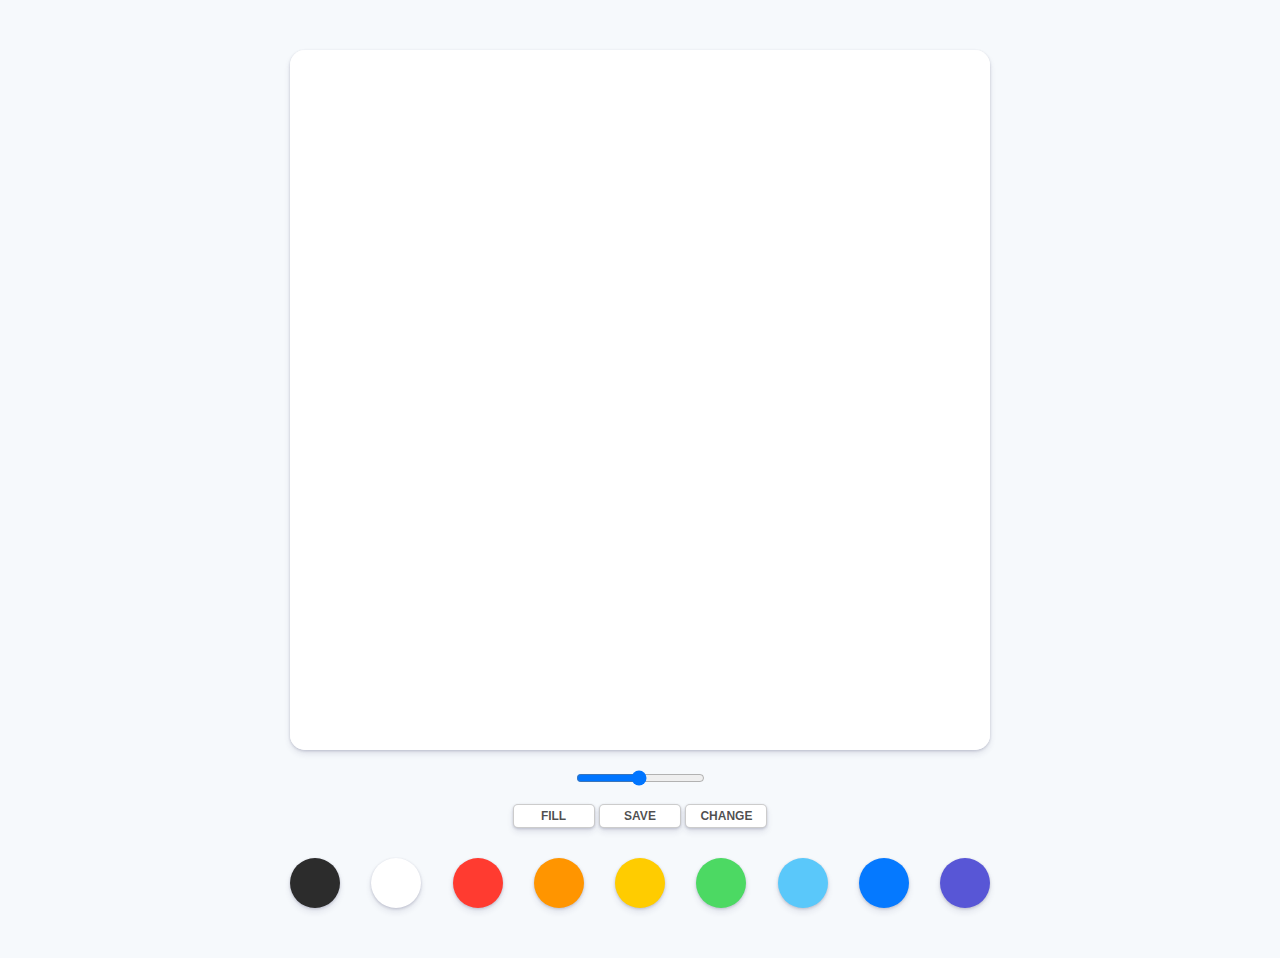
==== index.html @ 9e4b64a7 "Add files via upload" ====
<!DOCTYPE html>
<html lang="en">

<head>
    <meta charset="UTF-8">
    <meta name="viewport" content="width=device-width, initial-scale=1.0">
    <meta http-equiv="X-UA-Compatible" content="ie=edge">
    <link rel="stylesheet" href="styles.css">
    <title>PaintJS</title>
</head>

<body>
    <div id="dynamic">
        <div id="fixed_layout">
            <canvas id="jsCanvas" class="canvas"></canvas>
            <div class="controls">
                <div class="controls__range">
                    <input type="range" id="jsRange" min="0.1" max="5.0" value="2.5" step="0.1">
                </div>
                <div class="controls__btns">
                    <button id="jsMode">Fill</button>
                    <button id="jsSave">Save</button>
                    <button id="jsChange">Change</button>
                </div>
            </div>
        </div>
        <div class="controls__colors" id="jsColors">
            <div class="controls__color" id="jsColor" style="background-color:#2c2c2c"></div>
            <div class="controls__color" id="jsColor" style="background-color:white"></div>
            <div class="controls__color" id="jsColor" style="background-color:#ff3b30"></div>
            <div class="controls__color" id="jsColor" style="background-color:#ff9500"></div>
            <div class="controls__color" id="jsColor" style="background-color:#ffcc00"></div>
            <div class="controls__color" id="jsColor" style="background-color:#4cd963"></div>
            <div class="controls__color" id="jsColor" style="background-color:#5ac8fa"></div>
            <div class="controls__color" id="jsColor" style="background-color:#0579ff"></div>
            <div class="controls__color" id="jsColor" style="background-color:#5856d6"></div>
        </div>

    </div>
    <script src="app.js"></script>
</body>

</html>
---- styles.css ----
@import "reset.css";
body{
    background-color: #f6f9fc;
    font-family: -apple-system, BlinkMacSystemFont, 'Segoe UI', Roboto, Oxygen, Ubuntu, Cantarell, 'Open Sans', 'Helvetica Neue', sans-serif;
    display: flex;
    flex-direction: column;
    align-items: center;
    padding: 50px 0;
}

#dynamic{
    /* position: relative; */
    /* width: 785px; */
    display: grid;
    grid-auto-flow: row;
}

#dynamic #fixed_layout {
    /* position: relative; */
    /* position: fixed; */
    /* width: 700px; */
}

.canvas {
    width:700px;
    height: 700px; 
    background-color: white;
    border-radius: 15px;
    box-shadow: 0 4px 6px rgba(50, 50, 93, 0.11), 0 1px 3px rgba(0, 0, 93, 0.11), 0 1px 3px rgba(0, 0, 0, 0.08);
}

.controls {
    width: 700px;
    margin-top: 15px;
    display: flex;
    flex-direction: column;
    align-items: center;
}

.controls .controls__btns {
    margin-bottom: 30px;
}

.controls__btns button {
    all: unset;
    cursor: pointer;
    background-color: white;
    padding: 5px 0px;
    width: 80px;
    text-align: center;
    border-radius: 5px;
    box-shadow: 0 4px 6px rgba(50, 50, 93, 0.11), 0 1px 3px rgba(0, 0, 93, 0.11), 0 1px 3px rgba(0, 0, 0, 0.08);
    border: 1px solid rgba(0, 0, 0, 0.2);
    color: rgba(0, 0, 0, 0.7);
    text-transform: uppercase;
    font-weight: 800;
    font-size: 12px;
}

.controls__btns button:active{
    transform: scale(0.98);
}

.controls__colors{
    display: flex;
    justify-content: center;
    justify-content: space-between;
    flex-direction: row;
    /* width: 700px; */
}

/* .controls__colors .controls__color {
    width: 50px;
    height: 50px;
    border-radius: 25px;
    cursor: pointer;
    box-shadow: 0 4px 6px rgba(50, 50, 93, 0.11), 0 1px 3px rgba(0, 0, 93, 0.11), 0 1px 3px rgba(0, 0, 0, 0.08);
} */
#jsColor {
    width: 50px;
    height: 50px;
    border-radius: 25px;
    cursor: pointer;
    box-shadow: 0 4px 6px rgba(50, 50, 93, 0.11), 0 1px 3px rgba(0, 0, 93, 0.11), 0 1px 3px rgba(0, 0, 0, 0.08);
}

.controls .controls__range {
    margin-bottom: 15px;
}
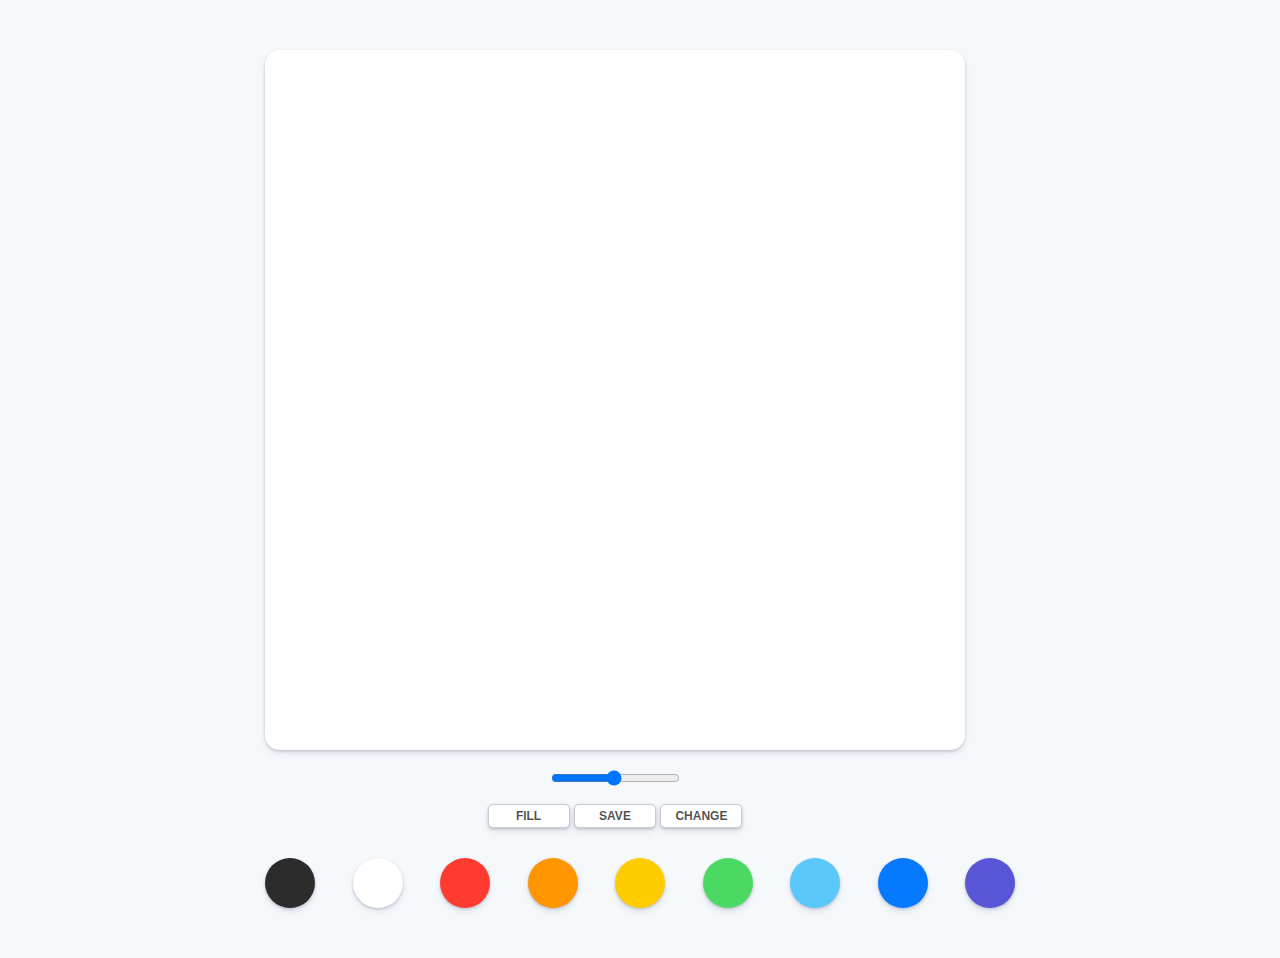
==== commit c4698b80: "11/25" ====
--- a/index.html
+++ b/index.html
@@ -25,15 +25,15 @@
             </div>
         </div>
         <div class="controls__colors" id="jsColors">
-            <div class="controls__color" id="jsColor" style="background-color:#2c2c2c"></div>
-            <div class="controls__color" id="jsColor" style="background-color:white"></div>
-            <div class="controls__color" id="jsColor" style="background-color:#ff3b30"></div>
-            <div class="controls__color" id="jsColor" style="background-color:#ff9500"></div>
-            <div class="controls__color" id="jsColor" style="background-color:#ffcc00"></div>
-            <div class="controls__color" id="jsColor" style="background-color:#4cd963"></div>
-            <div class="controls__color" id="jsColor" style="background-color:#5ac8fa"></div>
-            <div class="controls__color" id="jsColor" style="background-color:#0579ff"></div>
-            <div class="controls__color" id="jsColor" style="background-color:#5856d6"></div>
+            <div class="controls__color jsColor" style="background-color:#2c2c2c"></div>
+            <div class="controls__color jsColor" style="background-color:white"></div>
+            <div class="controls__color jsColor" style="background-color:#ff3b30"></div>
+            <div class="controls__color jsColor" style="background-color:#ff9500"></div>
+            <div class="controls__color jsColor" style="background-color:#ffcc00"></div>
+            <div class="controls__color jsColor" style="background-color:#4cd963"></div>
+            <div class="controls__color jsColor" style="background-color:#5ac8fa"></div>
+            <div class="controls__color jsColor" style="background-color:#0579ff"></div>
+            <div class="controls__color jsColor" style="background-color:#5856d6"></div>
         </div>
 
     </div>
--- a/styles.css
+++ b/styles.css
@@ -69,14 +69,7 @@
     /* width: 700px; */
 }
 
-/* .controls__colors .controls__color {
-    width: 50px;
-    height: 50px;
-    border-radius: 25px;
-    cursor: pointer;
-    box-shadow: 0 4px 6px rgba(50, 50, 93, 0.11), 0 1px 3px rgba(0, 0, 93, 0.11), 0 1px 3px rgba(0, 0, 0, 0.08);
-} */
-#jsColor {
+.controls__colors .controls__color {
     width: 50px;
     height: 50px;
     border-radius: 25px;
@@ -84,6 +77,15 @@
     box-shadow: 0 4px 6px rgba(50, 50, 93, 0.11), 0 1px 3px rgba(0, 0, 93, 0.11), 0 1px 3px rgba(0, 0, 0, 0.08);
 }
 
+
+/* #jsColor {
+    width: 50px;
+    height: 50px;
+    border-radius: 25px;
+    cursor: pointer;
+    box-shadow: 0 4px 6px rgba(50, 50, 93, 0.11), 0 1px 3px rgba(0, 0, 93, 0.11), 0 1px 3px rgba(0, 0, 0, 0.08);
+} */
+
 .controls .controls__range {
     margin-bottom: 15px;
 }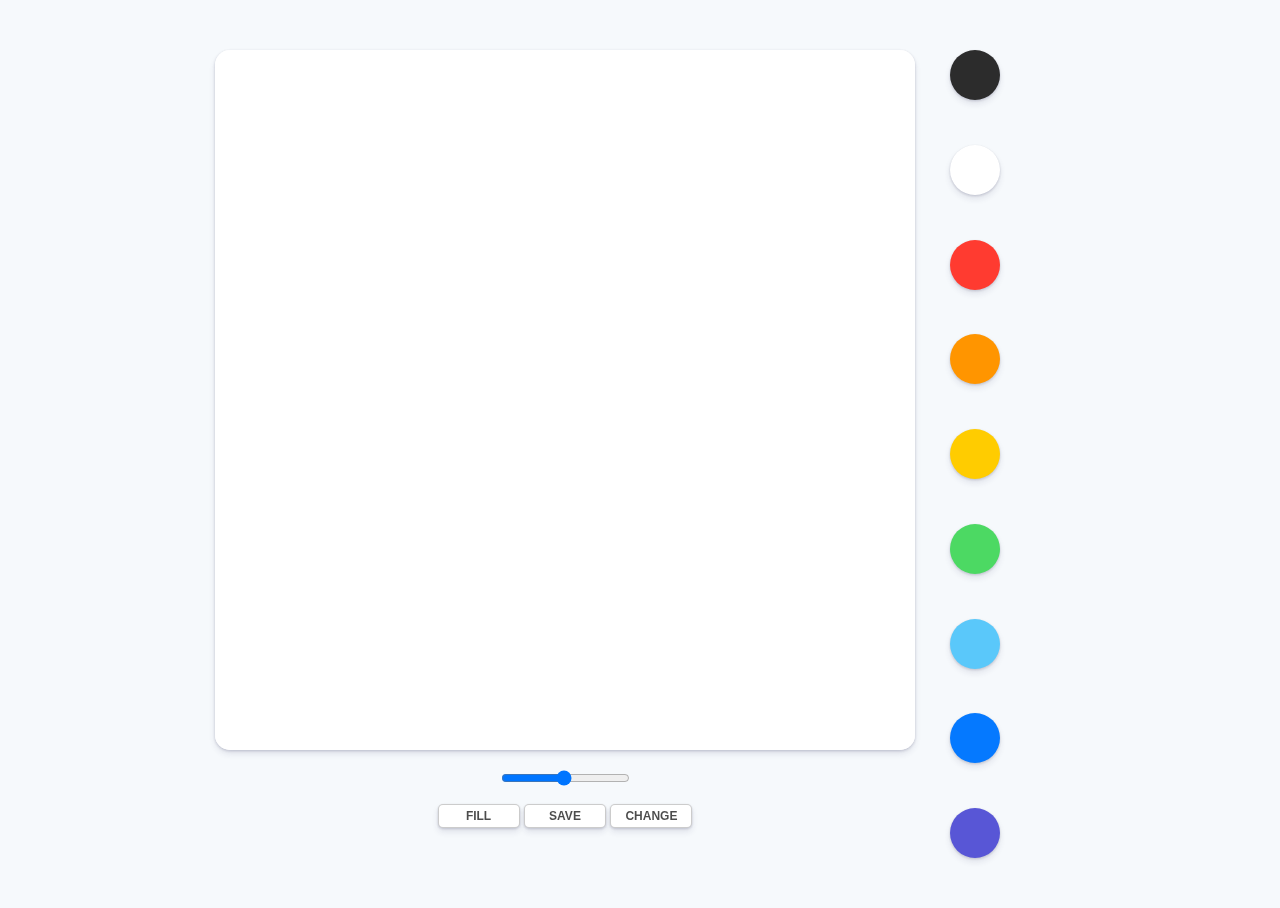
==== commit faf0bb0e: "11/28" ====
--- a/index.html
+++ b/index.html
@@ -35,7 +35,6 @@
             <div class="controls__color jsColor" style="background-color:#0579ff"></div>
             <div class="controls__color jsColor" style="background-color:#5856d6"></div>
         </div>
-
     </div>
     <script src="app.js"></script>
 </body>
--- a/styles.css
+++ b/styles.css
@@ -11,14 +11,14 @@
 #dynamic{
     /* position: relative; */
     /* width: 785px; */
-    display: grid;
-    grid-auto-flow: row;
-}
 
-#dynamic #fixed_layout {
-    /* position: relative; */
-    /* position: fixed; */
-    /* width: 700px; */
+    /* display: grid;
+    grid-auto-flow: column; */
+
+    display: -webkit-flex;
+    display: flex;
+    -webkit-flex-flow: row wrap;
+    flex-flow: row wrap;
 }
 
 .canvas {
@@ -63,9 +63,11 @@
 
 .controls__colors{
     display: flex;
-    justify-content: center;
+    flex-flow: row wrap;
+    /* justify-content: center; */
     justify-content: space-between;
-    flex-direction: row;
+    flex-direction: column;
+    /* margin-left: 35px; */
     /* width: 700px; */
 }
 
@@ -88,4 +90,46 @@
 
 .controls .controls__range {
     margin-bottom: 15px;
+}
+
+@media (max-width: 850px){
+    .controls__colors{
+        width: 700px;
+        flex-direction : row;
+        display: flex;
+        margin-left: 0px;
+        justify-content: space-between;
+    }
+}
+
+@media (min-width:850px) {
+    #dynamic{ 
+        width: 850px;
+        margin-left: auto;
+        margin-right: auto;
+    } 
+    .controls__colors {
+        margin-left: 35px;
+    }
+    .c1{
+        height: 350px;
+        align-items: stretch;
+    }
+    .c2{
+        height: 350px;
+        align-items: stretch;
+    }
+}
+
+@media (max-width: 375px) {
+    #dynamic {
+        width: min-content;
+    }
+    .controls__colors{
+        flex-wrap: wrap;
+    }
+    .c1 {
+        width: 350px;
+        justify-content: space-between;
+    }
 }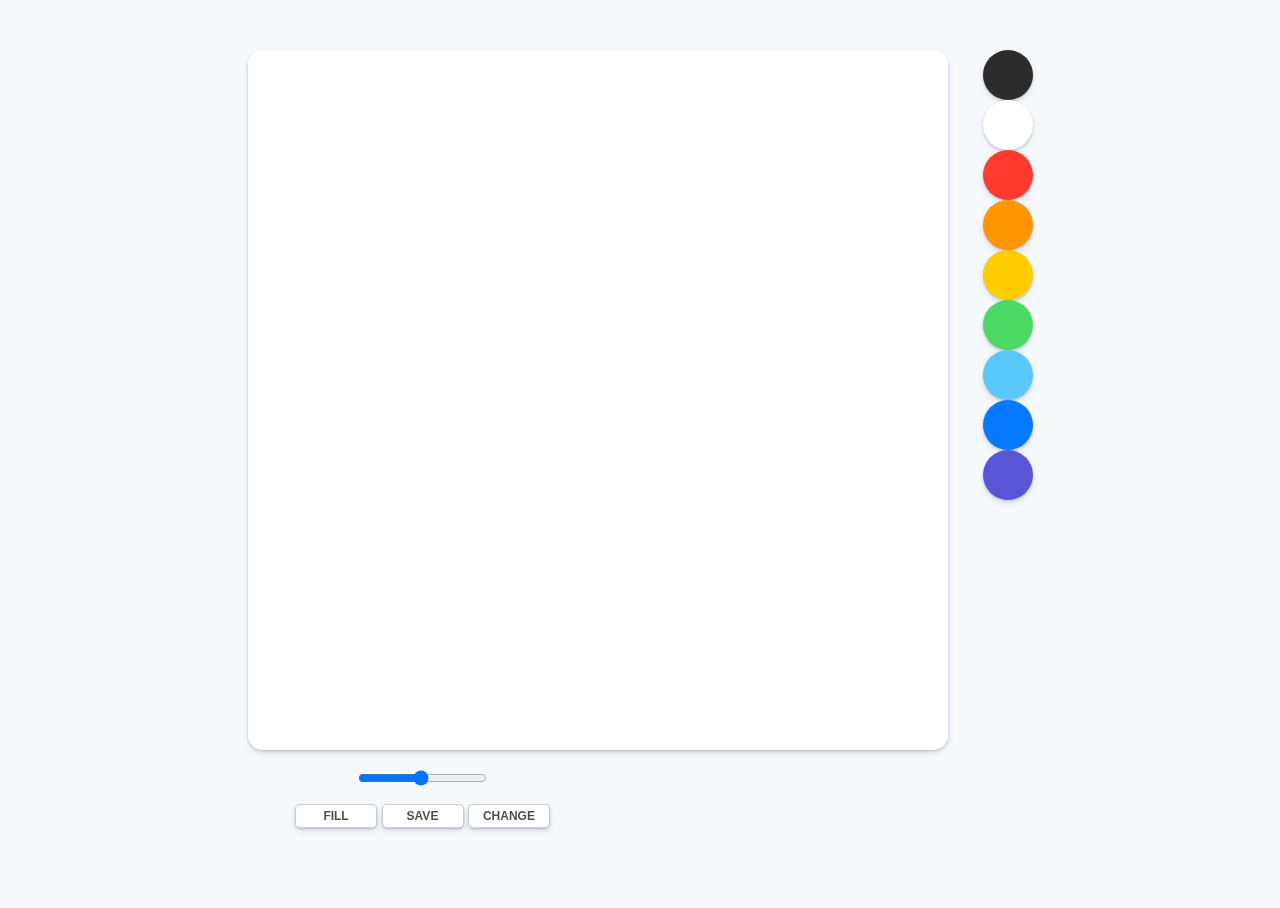
==== commit 0697f991: "11/28" ====
--- a/index.html
+++ b/index.html
@@ -5,7 +5,7 @@
     <meta charset="UTF-8">
     <meta name="viewport" content="width=device-width, initial-scale=1.0">
     <meta http-equiv="X-UA-Compatible" content="ie=edge">
-    <link rel="stylesheet" href="styles.css">
+    <link rel="stylesheet" href="styles2.css">
     <title>PaintJS</title>
 </head>
 
@@ -25,15 +25,19 @@
             </div>
         </div>
         <div class="controls__colors" id="jsColors">
-            <div class="controls__color jsColor" style="background-color:#2c2c2c"></div>
-            <div class="controls__color jsColor" style="background-color:white"></div>
-            <div class="controls__color jsColor" style="background-color:#ff3b30"></div>
-            <div class="controls__color jsColor" style="background-color:#ff9500"></div>
-            <div class="controls__color jsColor" style="background-color:#ffcc00"></div>
-            <div class="controls__color jsColor" style="background-color:#4cd963"></div>
-            <div class="controls__color jsColor" style="background-color:#5ac8fa"></div>
-            <div class="controls__color jsColor" style="background-color:#0579ff"></div>
-            <div class="controls__color jsColor" style="background-color:#5856d6"></div>
+            <div class="c1">
+                <div class="controls__color jsColor" style="background-color:#2c2c2c"></div>
+                <div class="controls__color jsColor" style="background-color:white"></div>
+                <div class="controls__color jsColor" style="background-color:#ff3b30"></div>
+                <div class="controls__color jsColor" style="background-color:#ff9500"></div>
+            </div>
+            <div class="c2">
+                <div class="controls__color jsColor" style="background-color:#ffcc00"></div>
+                <div class="controls__color jsColor" style="background-color:#4cd963"></div>
+                <div class="controls__color jsColor" style="background-color:#5ac8fa"></div>
+                <div class="controls__color jsColor" style="background-color:#0579ff"></div>
+                <div class="controls__color jsColor" style="background-color:#5856d6"></div>
+            </div>
         </div>
     </div>
     <script src="app.js"></script>
--- a/styles2.css
+++ b/styles2.css
@@ -0,0 +1,169 @@
+@import "reset.css";
+body{
+    background-color: #f6f9fc;
+    font-family: -apple-system, BlinkMacSystemFont, 'Segoe UI', Roboto, Oxygen, Ubuntu, Cantarell, 'Open Sans', 'Helvetica Neue', sans-serif;
+    display: flex;
+    flex-direction: column;
+    align-items: center;
+    padding: 50px 0;
+}
+
+#dynamic{
+    /* position: relative; */
+    /* width: 785px; */
+
+    /* display: grid;
+    grid-auto-flow: column; */
+
+    display: -webkit-flex;
+    display: flex;
+    -webkit-flex-flow: row wrap;
+    flex-flow: row wrap;
+    justify-content: center;
+}
+
+.canvas {
+    width: 350px;
+    height: 350px; 
+    background-color: white;
+    border-radius: 15px;
+    box-shadow: 0 4px 6px rgba(50, 50, 93, 0.11), 0 1px 3px rgba(0, 0, 93, 0.11), 0 1px 3px rgba(0, 0, 0, 0.08);
+}
+
+.controls {
+    width: 350px;
+    margin-top: 15px;
+    display: flex;
+    flex-direction: column;
+    align-items: center;
+}
+
+.controls .controls__btns {
+    margin-bottom: 30px;
+}
+
+.controls__btns button {
+    all: unset;
+    cursor: pointer;
+    background-color: white;
+    padding: 5px 0px;
+    width: 80px;
+    text-align: center;
+    border-radius: 5px;
+    box-shadow: 0 4px 6px rgba(50, 50, 93, 0.11), 0 1px 3px rgba(0, 0, 93, 0.11), 0 1px 3px rgba(0, 0, 0, 0.08);
+    border: 1px solid rgba(0, 0, 0, 0.2);
+    color: rgba(0, 0, 0, 0.7);
+    text-transform: uppercase;
+    font-weight: 800;
+    font-size: 12px;
+}
+
+.controls__btns button:active{
+    transform: scale(0.98);
+}
+
+.controls__colors{
+    display: -webkit-flex;
+    display: flex;
+    flex-direction: row;
+    -webkit-flex-flow: row wrap;
+    flex-flow: row wrap;
+}
+
+.controls__colors .controls__color {
+    width: 50px;
+    height: 50px;
+    border-radius: 25px;
+    cursor: pointer;
+    box-shadow: 0 4px 6px rgba(50, 50, 93, 0.11), 0 1px 3px rgba(0, 0, 93, 0.11), 0 1px 3px rgba(0, 0, 0, 0.08);
+}
+
+.c1, .c2 {
+    display: flex;
+    flex-direction: row;
+}
+
+.controls .controls__range {
+    margin-bottom: 15px;
+}
+
+ @media (min-width:800px) {
+     .canvas{
+         width: 700px;
+         height: 700px;
+     }
+    .controls{
+        display: flex;
+        align-items: center;
+    }
+    #dynamic{ 
+        display: -webkit-flex;
+        display: flex;
+        -webkit-flex-flow: row wrap;
+        flex-flow: row wrap;
+
+        margin-left: auto;
+        margin-right: auto;
+    } 
+    .controls__colors {
+        display: flex;
+        flex-direction: column;
+        margin-left: 35px;
+        flex-flow: column nowrap;
+    }
+    .c1{
+        display: flex;
+        flex-direction: column;
+    }
+    .c2{
+        display: flex;
+        flex-direction: column;
+    }
+}
+
+/* @media (min-width:850px) {
+    .canvas {
+        width: 700px;
+        height: 700px;
+    }
+    .controls{
+        display: flex;
+        align-items: center;
+    }
+    #dynamic{ 
+        width: 750px;
+        margin-left: auto;
+        margin-right: auto;
+    } 
+    .controls__colors {
+        margin-left: 35px;
+    }
+    .c1{
+        display: flex;
+        flex-direction: column;
+        flex-flow: nowrap;
+    }
+    .c2{
+        display: flex;
+        flex-direction: column;
+        flex-flow: nowrap;
+    }
+} */
+
+/* @media (max-width: 850px) and (min-width: 375px){
+    .controls__colors{
+        width: 700px;
+        flex-direction : row;
+        display: flex;
+        margin-left: 0px;
+        justify-content: space-between;
+    }
+    .c1 {
+        display: flex;
+        flex-direction: row;
+    }
+    .c2 {
+        display: flex;
+        flex-direction: row;
+    }
+} */